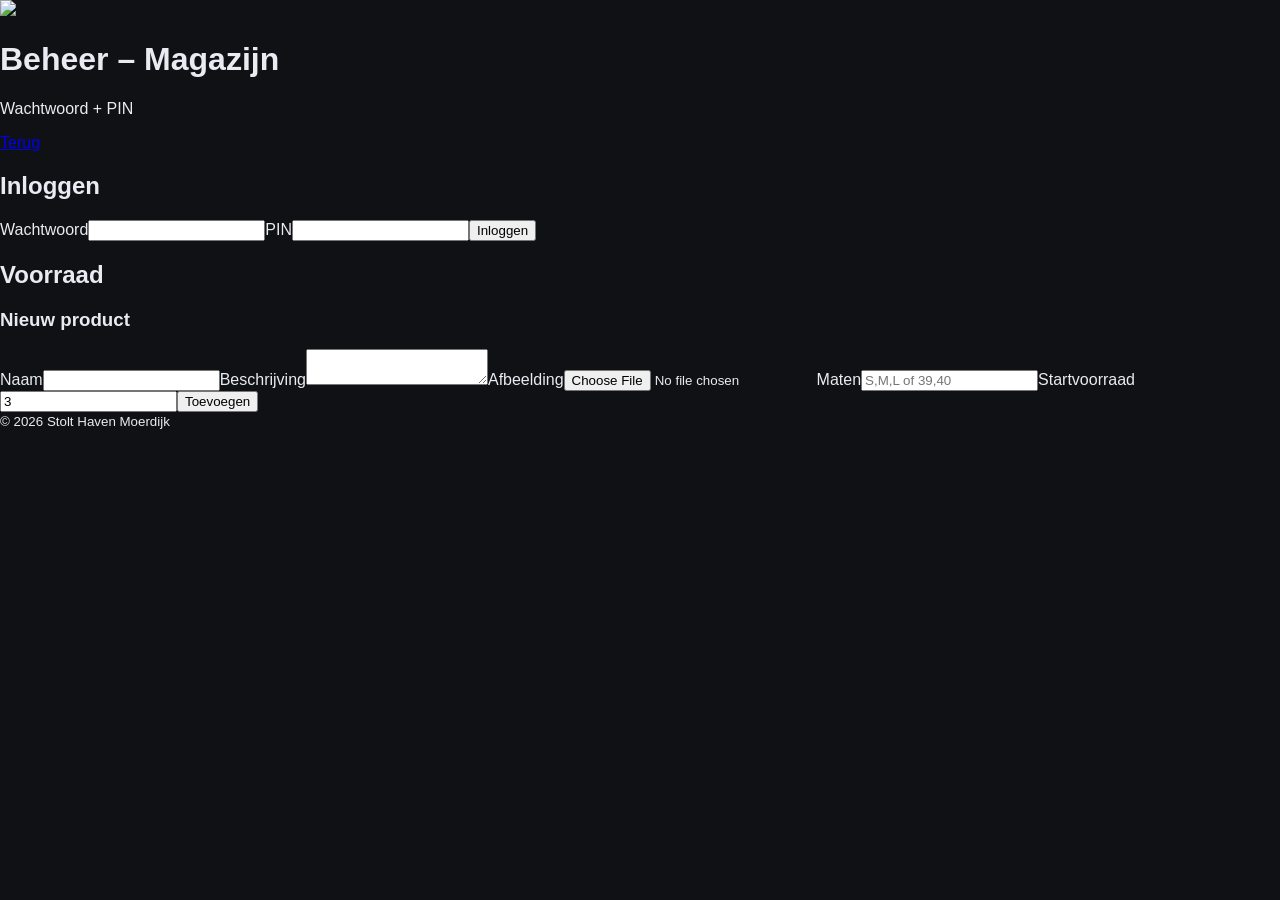
==== admin.html @ 975513cd "Add files via upload" ====
<!DOCTYPE html><html lang="nl"><head><meta charset="UTF-8"><meta name="viewport" content="width=device-width,initial-scale=1.0"><title>Beheer – Magazijn</title><link rel="stylesheet" href="styles.css"></head><body><header class="topbar"><div class="brand"><img src="img/stolt_nielsen_logo.png" class="logo"><div class="titles"><h1>Beheer – Magazijn</h1><p class="subtitle">Wachtwoord + PIN</p></div></div><nav class="actions"><a href="index.html" class="btn">Terug</a></nav></header><main class="panel center"><section id="loginBox" class="login-box"><h2>Inloggen</h2><form id="loginForm" class="form-grid"><label>Wachtwoord<input type="password" id="pw" required></label><label>PIN<input type="password" id="pin" maxlength="6" required></label><button class="btn primary" type="submit">Inloggen</button></form><p id="loginMsg" class="help"></p></section><section id="adminPanel" class="hidden"><h2>Voorraad</h2><div id="inventoryTableWrap" class="table-wrap"></div><h3>Nieuw product</h3><form id="addProductForm" class="form-grid"><label>Naam<input id="newName" required></label><label>Beschrijving<textarea id="newDesc" required></textarea></label><label>Afbeelding<input type="file" id="newImage" accept="image/*"></label><label>Maten<input id="newSizes" placeholder="S,M,L of 39,40" required></label><label>Startvoorraad<input type="number" id="newQty" value="3" min="0" required></label><button class="btn primary" type="submit">Toevoegen</button></form></section></main><footer class="site-footer"><small>© <span id="year"></span> Stolt Haven Moerdijk</small></footer><script src="https://cdn.jsdelivr.net/npm/@supabase/supabase-js@2"></script><script src="config.js"></script><script src="script.admin.js"></script></body></html>
---- styles.css ----
:root{--accent:#FFCC00}body{margin:0;background:#0f1115;color:#e8ebf1;font-family:Arial}/* truncated for brevity in this minimal retry */
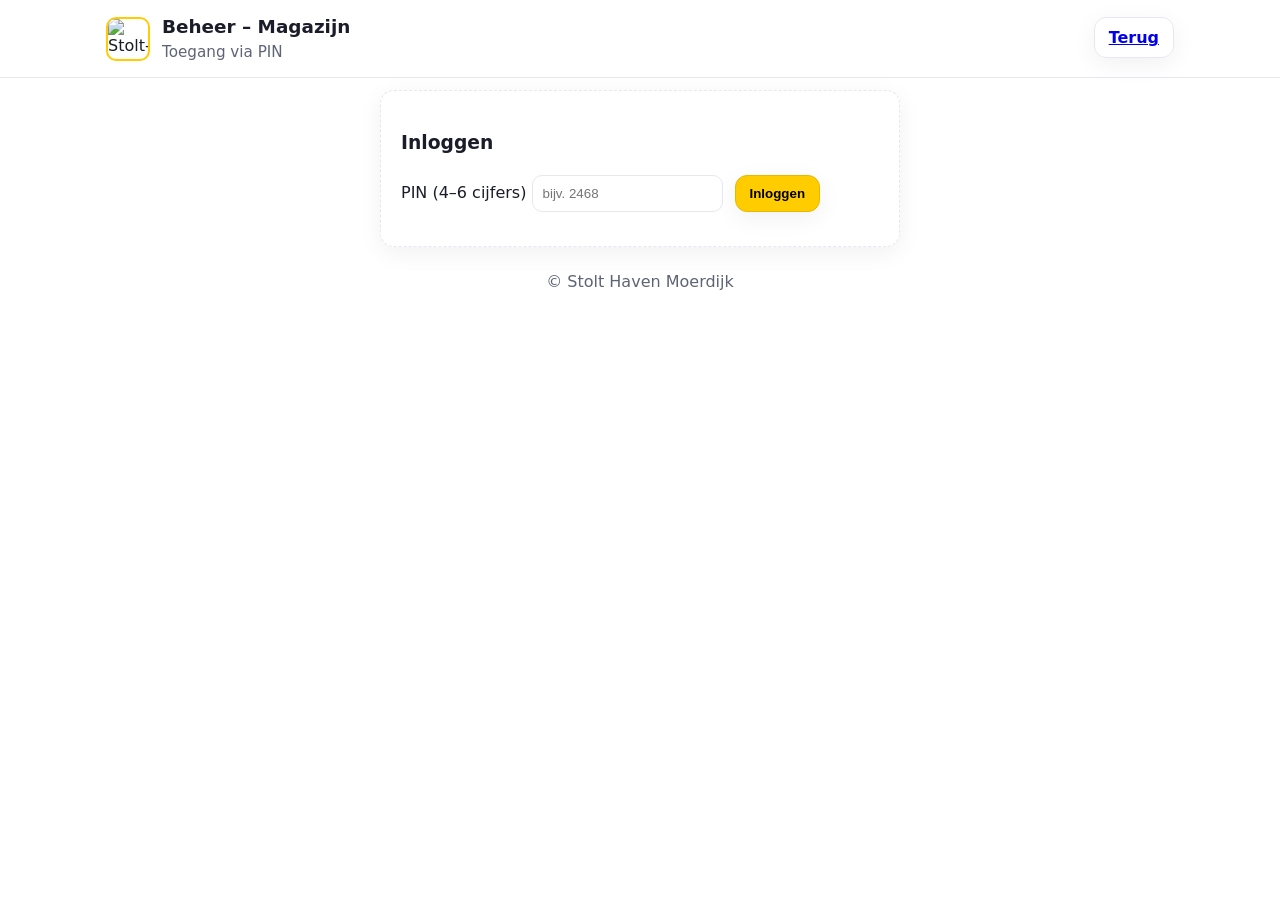
==== commit 3a908202: "Add files via upload" ====
--- a/admin.html
+++ b/admin.html
@@ -1 +1,66 @@
-<!DOCTYPE html><html lang="nl"><head><meta charset="UTF-8"><meta name="viewport" content="width=device-width,initial-scale=1.0"><title>Beheer – Magazijn</title><link rel="stylesheet" href="styles.css"></head><body><header class="topbar"><div class="brand"><img src="img/stolt_nielsen_logo.png" class="logo"><div class="titles"><h1>Beheer – Magazijn</h1><p class="subtitle">Wachtwoord + PIN</p></div></div><nav class="actions"><a href="index.html" class="btn">Terug</a></nav></header><main class="panel center"><section id="loginBox" class="login-box"><h2>Inloggen</h2><form id="loginForm" class="form-grid"><label>Wachtwoord<input type="password" id="pw" required></label><label>PIN<input type="password" id="pin" maxlength="6" required></label><button class="btn primary" type="submit">Inloggen</button></form><p id="loginMsg" class="help"></p></section><section id="adminPanel" class="hidden"><h2>Voorraad</h2><div id="inventoryTableWrap" class="table-wrap"></div><h3>Nieuw product</h3><form id="addProductForm" class="form-grid"><label>Naam<input id="newName" required></label><label>Beschrijving<textarea id="newDesc" required></textarea></label><label>Afbeelding<input type="file" id="newImage" accept="image/*"></label><label>Maten<input id="newSizes" placeholder="S,M,L of 39,40" required></label><label>Startvoorraad<input type="number" id="newQty" value="3" min="0" required></label><button class="btn primary" type="submit">Toevoegen</button></form></section></main><footer class="site-footer"><small>© <span id="year"></span> Stolt Haven Moerdijk</small></footer><script src="https://cdn.jsdelivr.net/npm/@supabase/supabase-js@2"></script><script src="config.js"></script><script src="script.admin.js"></script></body></html>+<!DOCTYPE html>
+<html lang="nl">
+<head>
+  <meta charset="UTF-8" />
+  <meta name="viewport" content="width=device-width, initial-scale=1.0" />
+  <title>Beheer – Magazijn | Stolt Haven Moerdijk</title>
+  <link rel="stylesheet" href="styles.css" />
+</head>
+<body>
+  <header class="topbar">
+    <div class="wrap container">
+      <div class="brand">
+        <img src="img/stolt_nielsen_logo.png" alt="Stolt-Nielsen" class="logo" />
+        <div class="titles">
+          <h1>Beheer – Magazijn</h1>
+          <p class="subtitle">Toegang via PIN</p>
+        </div>
+      </div>
+      <nav><a href="index.html" class="btn">Terug</a></nav>
+    </div>
+  </header>
+
+  <main class="container" style="padding-top:12px">
+    <section id="loginSection" class="section" style="max-width:520px;margin:0 auto">
+      <h3>Inloggen</h3>
+      <div class="controls" style="padding:0">
+        <label>PIN (4–6 cijfers)
+          <input id="pinInput" type="password" maxlength="6" placeholder="bijv. 2468" required>
+        </label>
+        <button class="btn primary" id="loginBtn" type="button">Inloggen</button>
+      </div>
+      <p id="loginMsg" class="small"></p>
+    </section>
+
+    <section id="appSection" class="hidden">
+      <div class="controls">
+        <label>Locatie:
+          <select id="adminLocationSelect"></select>
+        </label>
+        <button id="addLocationBtn" class="btn" type="button">+ Nieuwe locatie</button>
+      </div>
+
+      <h3>Voorraad (per locatie)</h3>
+      <div id="inventoryTableWrap" class="section">
+        <!-- table renders here -->
+      </div>
+
+      <h3 style="margin-top:20px">Nieuw product</h3>
+      <form id="addProductForm" class="section" style="display:grid;gap:12px">
+        <label>Naam<input id="newName" required></label>
+        <label>Beschrijving (NL)<textarea id="newDesc" required></textarea></label>
+        <label>Afbeelding (URL of leeg)<input id="newImage" placeholder="https://..."></label>
+        <label>Maten (komma's)<input id="newSizes" placeholder="S,M,L of 39,40" required></label>
+        <label>Startvoorraad per maat<input id="newQty" type="number" value="3" min="0" required></label>
+        <button class="btn primary" type="submit">Toevoegen</button>
+      </form>
+    </section>
+  </main>
+
+  <footer>© <span id="year"></span> Stolt Haven Moerdijk</footer>
+
+  <script src="https://cdn.jsdelivr.net/npm/@supabase/supabase-js@2"></script>
+  <script src="config.js"></script>
+  <script src="script.admin.locations.js"></script>
+</body>
+</html>
--- a/styles.css
+++ b/styles.css
@@ -1 +1,38 @@
-:root{--accent:#FFCC00}body{margin:0;background:#0f1115;color:#e8ebf1;font-family:Arial}/* truncated for brevity in this minimal retry */+/* Light theme – Stolt Haven Moerdijk (NL) */
+:root{
+  --bg:#ffffff; --text:#1a1d29; --muted:#5d6476; --border:#e6e8ef;
+  --card:#ffffff; --shadow:0 6px 24px rgba(16,24,40,0.06);
+  --accent:#FFCC00; --accent-600:#e6b800; --accent-700:#d9ad00;
+  --ok:#16a34a; --danger:#dc2626;
+}
+*{box-sizing:border-box}
+html,body{height:100%}
+body{margin:0;background:var(--bg);color:var(--text);font-family:Inter,system-ui,Arial,sans-serif;line-height:1.4}
+.container{max-width:1100px;margin:0 auto;padding:0 16px}
+.topbar{position:sticky;top:0;z-index:50;background:rgba(255,255,255,.85);backdrop-filter:saturate(180%) blur(8px);
+  border-bottom:1px solid var(--border)}
+.topbar .wrap{display:flex;align-items:center;justify-content:space-between;padding:14px 16px}
+.brand{display:flex;align-items:center;gap:12px}
+.logo{width:44px;height:44px;border-radius:10px;border:2px solid var(--accent);object-fit:cover;background:#fff}
+.titles h1{margin:0;font-size:1.15rem} .subtitle{margin:2px 0 0;color:var(--muted);font-size:.95rem}
+.btn{appearance:none;border:1px solid var(--border);background:#fff;border-radius:12px;padding:10px 14px;font-weight:600;cursor:pointer;box-shadow:var(--shadow)}
+.btn:hover{transform:translateY(-1px)}
+.btn.primary{background:var(--accent);border-color:var(--accent-600)}
+.btn.primary:hover{background:var(--accent-600)}
+.controls{display:flex;gap:12px;align-items:center;flex-wrap:wrap;padding:16px 0}
+select,input,textarea{border:1px solid var(--border);border-radius:10px;padding:10px;background:#fff;color:var(--text)}
+.grid{display:grid;grid-template-columns:repeat(auto-fill,minmax(280px,1fr));gap:16px}
+.card{background:var(--card);border:1px solid var(--border);border-radius:14px;box-shadow:var(--shadow);overflow:hidden}
+.card .content{padding:14px}
+.card h3{margin:.2rem 0 6px}
+.meta{display:flex;justify-content:space-between;color:var(--muted);font-size:.95rem}
+.size-row{display:flex;gap:8px;align-items:center;margin-top:8px}
+.badge{display:inline-block;padding:.1rem .6rem;border-radius:999px;border:1px solid var(--border);background:#f5f7fb;color:#303749}
+.badge.low{background:#fff2f2;border-color:#ffdede;color:#a30000}
+.section{padding:20px;border:1px dashed var(--border);border-radius:14px;background:#fff;box-shadow:var(--shadow)}
+footer{margin:24px 0;color:var(--muted);text-align:center}
+.table{width:100%;border-collapse:collapse}
+.table th,.table td{padding:10px;border-bottom:1px solid var(--border);text-align:left}
+.table th{background:#fafbfe;position:sticky;top:0}
+.hidden{display:none}
+.small{font-size:.92rem;color:var(--muted)}
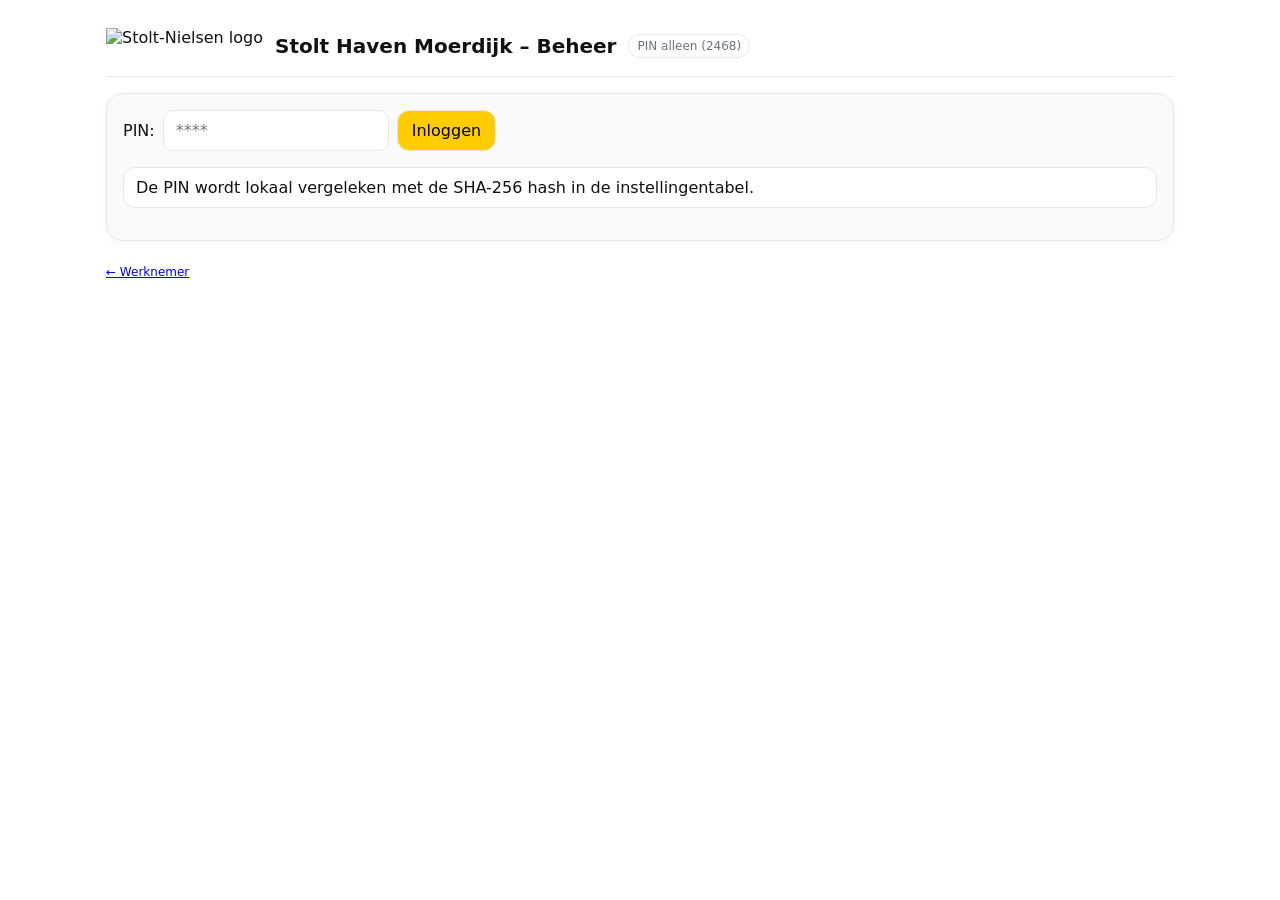
==== commit a80226df: "Add files via upload" ====
--- a/admin.html
+++ b/admin.html
@@ -1,66 +1,74 @@
-<!DOCTYPE html>
+<!doctype html>
 <html lang="nl">
 <head>
-  <meta charset="UTF-8" />
-  <meta name="viewport" content="width=device-width, initial-scale=1.0" />
-  <title>Beheer – Magazijn | Stolt Haven Moerdijk</title>
-  <link rel="stylesheet" href="styles.css" />
+  <meta charset="utf-8">
+  <meta name="viewport" content="width=device-width, initial-scale=1">
+  <title>Magazijn – Beheer</title>
+  <link rel="stylesheet" href="./styles.css">
+  <link rel="icon" href="./img/stolt_nielsen_logo.png">
 </head>
 <body>
-  <header class="topbar">
-    <div class="wrap container">
-      <div class="brand">
-        <img src="img/stolt_nielsen_logo.png" alt="Stolt-Nielsen" class="logo" />
-        <div class="titles">
-          <h1>Beheer – Magazijn</h1>
-          <p class="subtitle">Toegang via PIN</p>
+  <div class="container">
+    <div class="header">
+      <img src="./img/stolt_nielsen_logo.png" alt="Stolt-Nielsen logo">
+      <h1>Stolt Haven Moerdijk – Beheer</h1>
+      <span class="badge">PIN alleen (2468)</span>
+    </div>
+
+    <div id="loginBox" class="card">
+      <div class="row" style="gap:8px;flex-wrap:wrap">
+        <label for="pinInput">PIN:</label>
+        <input id="pinInput" type="password" placeholder="****" inputmode="numeric" pattern="[0-9]*">
+        <button id="btnLogin">Inloggen</button>
+      </div>
+      <p class="notice">De PIN wordt lokaal vergeleken met de SHA-256 hash in de instellingentabel.</p>
+    </div>
+
+    <div id="adminPanel" class="hidden">
+      <div class="row" style="justify-content:space-between;gap:12px;flex-wrap:wrap">
+        <div class="row" style="gap:8px">
+          <label for="locSelectAdmin">Locatie:</label>
+          <select id="locSelectAdmin"></select>
+        </div>
+        <div class="row" style="gap:8px">
+          <button id="btnLogout" class="secondary">Uitloggen</button>
         </div>
       </div>
-      <nav><a href="index.html" class="btn">Terug</a></nav>
+
+      <h3 class="section-title">Voorraad per variant</h3>
+      <table class="table" id="stockTable">
+        <thead>
+          <tr>
+            <th>Product</th>
+            <th>Maat</th>
+            <th>Voorraad</th>
+            <th>Acties</th>
+          </tr>
+        </thead>
+        <tbody id="stockBody"></tbody>
+      </table>
+
+      <h3 class="section-title">Nieuw product</h3>
+      <div class="card">
+        <div class="row" style="gap:8px;flex-wrap:wrap">
+          <input id="npNaam" type="text" placeholder="Naam">
+          <input id="npDesc" type="text" placeholder="Beschrijving (NL)">
+          <input id="npImage" type="text" placeholder="Afbeelding (URL)">
+          <input id="npMaten" type="text" placeholder="Maten (bv. S,M,L,XL of 39,40,41)">
+          <input id="npStart" type="number" placeholder="Startvoorraad" value="3" min="0">
+          <button id="btnNieuwProduct">Toevoegen</button>
+        </div>
+        <p class="notice">Wordt aangemaakt voor de geselecteerde locatie. Variants + startvoorraad worden automatisch toegevoegd.</p>
+      </div>
     </div>
-  </header>
 
-  <main class="container" style="padding-top:12px">
-    <section id="loginSection" class="section" style="max-width:520px;margin:0 auto">
-      <h3>Inloggen</h3>
-      <div class="controls" style="padding:0">
-        <label>PIN (4–6 cijfers)
-          <input id="pinInput" type="password" maxlength="6" placeholder="bijv. 2468" required>
-        </label>
-        <button class="btn primary" id="loginBtn" type="button">Inloggen</button>
-      </div>
-      <p id="loginMsg" class="small"></p>
-    </section>
+    <div class="footer">
+      <a href="./index.html">← Werknemer</a>
+    </div>
+  </div>
 
-    <section id="appSection" class="hidden">
-      <div class="controls">
-        <label>Locatie:
-          <select id="adminLocationSelect"></select>
-        </label>
-        <button id="addLocationBtn" class="btn" type="button">+ Nieuwe locatie</button>
-      </div>
-
-      <h3>Voorraad (per locatie)</h3>
-      <div id="inventoryTableWrap" class="section">
-        <!-- table renders here -->
-      </div>
-
-      <h3 style="margin-top:20px">Nieuw product</h3>
-      <form id="addProductForm" class="section" style="display:grid;gap:12px">
-        <label>Naam<input id="newName" required></label>
-        <label>Beschrijving (NL)<textarea id="newDesc" required></textarea></label>
-        <label>Afbeelding (URL of leeg)<input id="newImage" placeholder="https://..."></label>
-        <label>Maten (komma's)<input id="newSizes" placeholder="S,M,L of 39,40" required></label>
-        <label>Startvoorraad per maat<input id="newQty" type="number" value="3" min="0" required></label>
-        <button class="btn primary" type="submit">Toevoegen</button>
-      </form>
-    </section>
-  </main>
-
-  <footer>© <span id="year"></span> Stolt Haven Moerdijk</footer>
-
+  <script type="module" src="./config.js"></script>
   <script src="https://cdn.jsdelivr.net/npm/@supabase/supabase-js@2"></script>
-  <script src="config.js"></script>
-  <script src="script.admin.locations.js"></script>
+  <script type="module" src="./script.admin.locations.js"></script>
 </body>
 </html>
--- a/styles.css
+++ b/styles.css
@@ -1,38 +1,30 @@
-/* Light theme – Stolt Haven Moerdijk (NL) */
 :root{
-  --bg:#ffffff; --text:#1a1d29; --muted:#5d6476; --border:#e6e8ef;
-  --card:#ffffff; --shadow:0 6px 24px rgba(16,24,40,0.06);
-  --accent:#FFCC00; --accent-600:#e6b800; --accent-700:#d9ad00;
-  --ok:#16a34a; --danger:#dc2626;
+  --accent:#FFCC00;
+  --bg:#ffffff;
+  --fg:#111111;
+  --muted:#6b7280;
+  --card:#f8fafc;
+  --border:#e5e7eb;
 }
 *{box-sizing:border-box}
-html,body{height:100%}
-body{margin:0;background:var(--bg);color:var(--text);font-family:Inter,system-ui,Arial,sans-serif;line-height:1.4}
-.container{max-width:1100px;margin:0 auto;padding:0 16px}
-.topbar{position:sticky;top:0;z-index:50;background:rgba(255,255,255,.85);backdrop-filter:saturate(180%) blur(8px);
-  border-bottom:1px solid var(--border)}
-.topbar .wrap{display:flex;align-items:center;justify-content:space-between;padding:14px 16px}
-.brand{display:flex;align-items:center;gap:12px}
-.logo{width:44px;height:44px;border-radius:10px;border:2px solid var(--accent);object-fit:cover;background:#fff}
-.titles h1{margin:0;font-size:1.15rem} .subtitle{margin:2px 0 0;color:var(--muted);font-size:.95rem}
-.btn{appearance:none;border:1px solid var(--border);background:#fff;border-radius:12px;padding:10px 14px;font-weight:600;cursor:pointer;box-shadow:var(--shadow)}
-.btn:hover{transform:translateY(-1px)}
-.btn.primary{background:var(--accent);border-color:var(--accent-600)}
-.btn.primary:hover{background:var(--accent-600)}
-.controls{display:flex;gap:12px;align-items:center;flex-wrap:wrap;padding:16px 0}
-select,input,textarea{border:1px solid var(--border);border-radius:10px;padding:10px;background:#fff;color:var(--text)}
-.grid{display:grid;grid-template-columns:repeat(auto-fill,minmax(280px,1fr));gap:16px}
-.card{background:var(--card);border:1px solid var(--border);border-radius:14px;box-shadow:var(--shadow);overflow:hidden}
-.card .content{padding:14px}
-.card h3{margin:.2rem 0 6px}
-.meta{display:flex;justify-content:space-between;color:var(--muted);font-size:.95rem}
-.size-row{display:flex;gap:8px;align-items:center;margin-top:8px}
-.badge{display:inline-block;padding:.1rem .6rem;border-radius:999px;border:1px solid var(--border);background:#f5f7fb;color:#303749}
-.badge.low{background:#fff2f2;border-color:#ffdede;color:#a30000}
-.section{padding:20px;border:1px dashed var(--border);border-radius:14px;background:#fff;box-shadow:var(--shadow)}
-footer{margin:24px 0;color:var(--muted);text-align:center}
-.table{width:100%;border-collapse:collapse}
-.table th,.table td{padding:10px;border-bottom:1px solid var(--border);text-align:left}
-.table th{background:#fafbfe;position:sticky;top:0}
+html,body{margin:0;padding:0;background:var(--bg);color:var(--fg);font-family:system-ui,-apple-system,Segoe UI,Roboto,Ubuntu,Cantarell,Noto Sans,sans-serif}
+.container{max-width:1100px;margin:0 auto;padding:16px}
+.header{display:flex;align-items:center;gap:12px;padding:12px 0;border-bottom:1px solid var(--border);margin-bottom:16px}
+.header img{height:36px}
+.header h1{font-size:20px;margin:0}
+select,input,button{font:inherit}
+select,input[type="text"],input[type="number"],input[type="password"]{padding:10px 12px;border:1px solid var(--border);border-radius:10px;background:#fff}
+button{padding:10px 14px;border-radius:12px;border:1px solid var(--border);background:var(--accent);cursor:pointer}
+button.secondary{background:#fff}
+.card{background:var(--card);border:1px solid var(--border);border-radius:16px;padding:16px;box-shadow:0 2px 8px rgba(0,0,0,0.04)}
+.grid{display:grid;grid-template-columns:repeat(auto-fit,minmax(260px,1fr));gap:16px}
+.row{display:flex;gap:12px;align-items:center}
+.section-title{font-weight:600;margin:16px 0 8px 0}
+.badge{display:inline-block;background:#fff;border:1px solid var(--border);padding:4px 8px;border-radius:999px;font-size:12px;color:var(--muted)}
+.table{width:100%;border-collapse:separate;border-spacing:0 8px}
+.table th,.table td{padding:10px 12px;text-align:left}
+.tr{background:var(--card);border:1px solid var(--border);border-radius:12px}
+.controls button{min-width:38px}
+.notice{padding:10px 12px;border:1px solid var(--border);border-radius:12px;background:#fff}
+.footer{margin-top:24px;color:var(--muted);font-size:12px}
 .hidden{display:none}
-.small{font-size:.92rem;color:var(--muted)}
